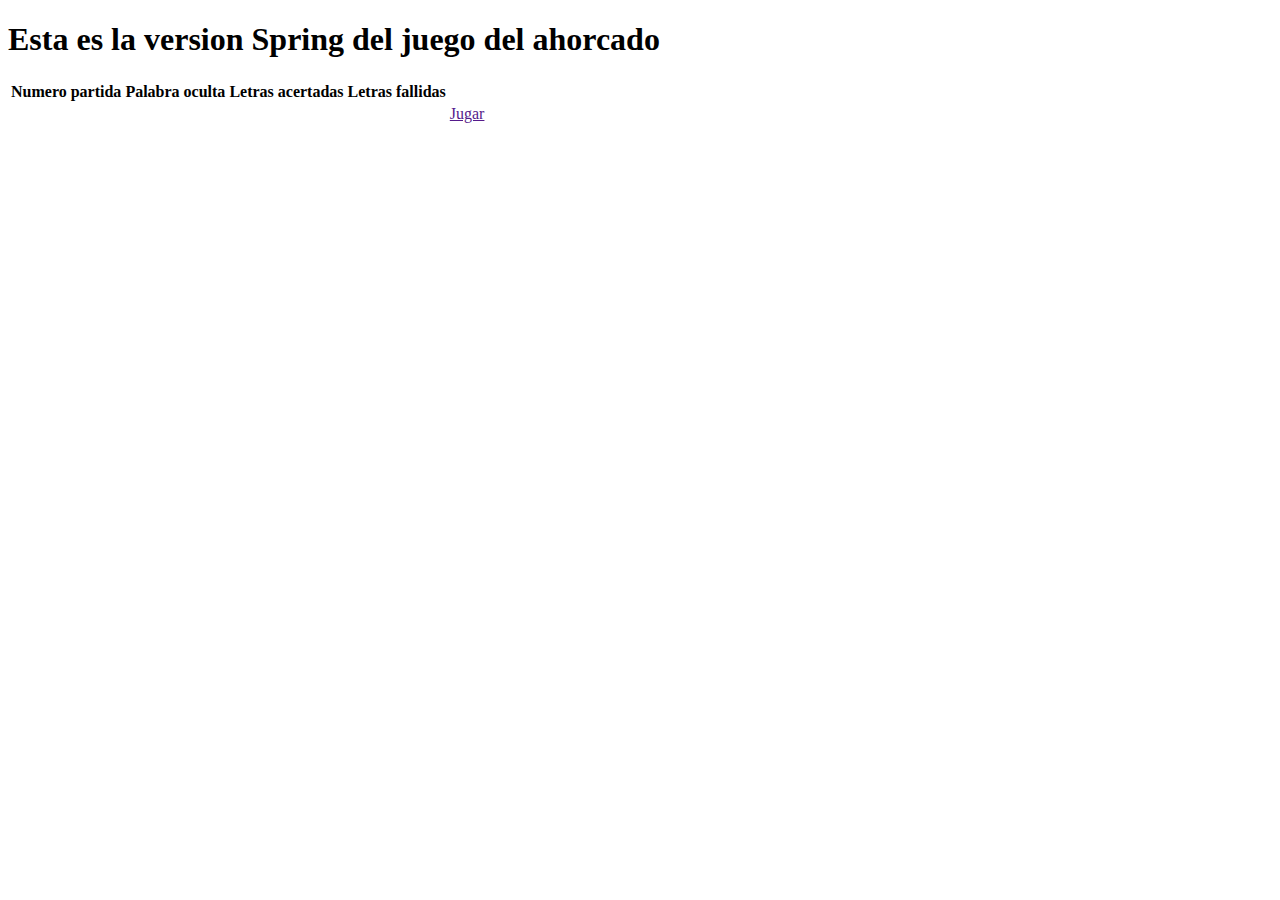
==== ProyectoSpring/AhorcadoSpring/src/main/resources/templates/index.html @ 93331e2c "1/12/2021" ====
<!DOCTYPE html>
<html lang="en" xmlns:th="http://www.thymeleaf.org">
<head>
    <meta charset="UTF-8">
    <title>Ahorcado Spring</title>
</head>
<body>

    <h1>Esta es la version Spring del juego del ahorcado</h1>

    <table>
        <thead>
            <th>Numero partida</th>
            <th>Palabra oculta</th>
            <th>Letras acertadas</th>
            <th>Letras fallidas</th>
        </thead>
        <tbody>
        <tr th:each="partida : ${partidas}">
            <td th:text="${partida.id}"></td>
            <td th:text="${partida.palabraOculta}"></td>
            <td th:text="${partida.letrasAcertadas}"></td>
            <td th:text="${partida.letrasFalladas}"> </td>
            <td><a href="" th:href="@{/partida/{id}(id=${partida.id})}">Jugar</a></td>
        </tr>
        </tbody>
        <tfoot>

        </tfoot>
    </table>

</body>
</html>
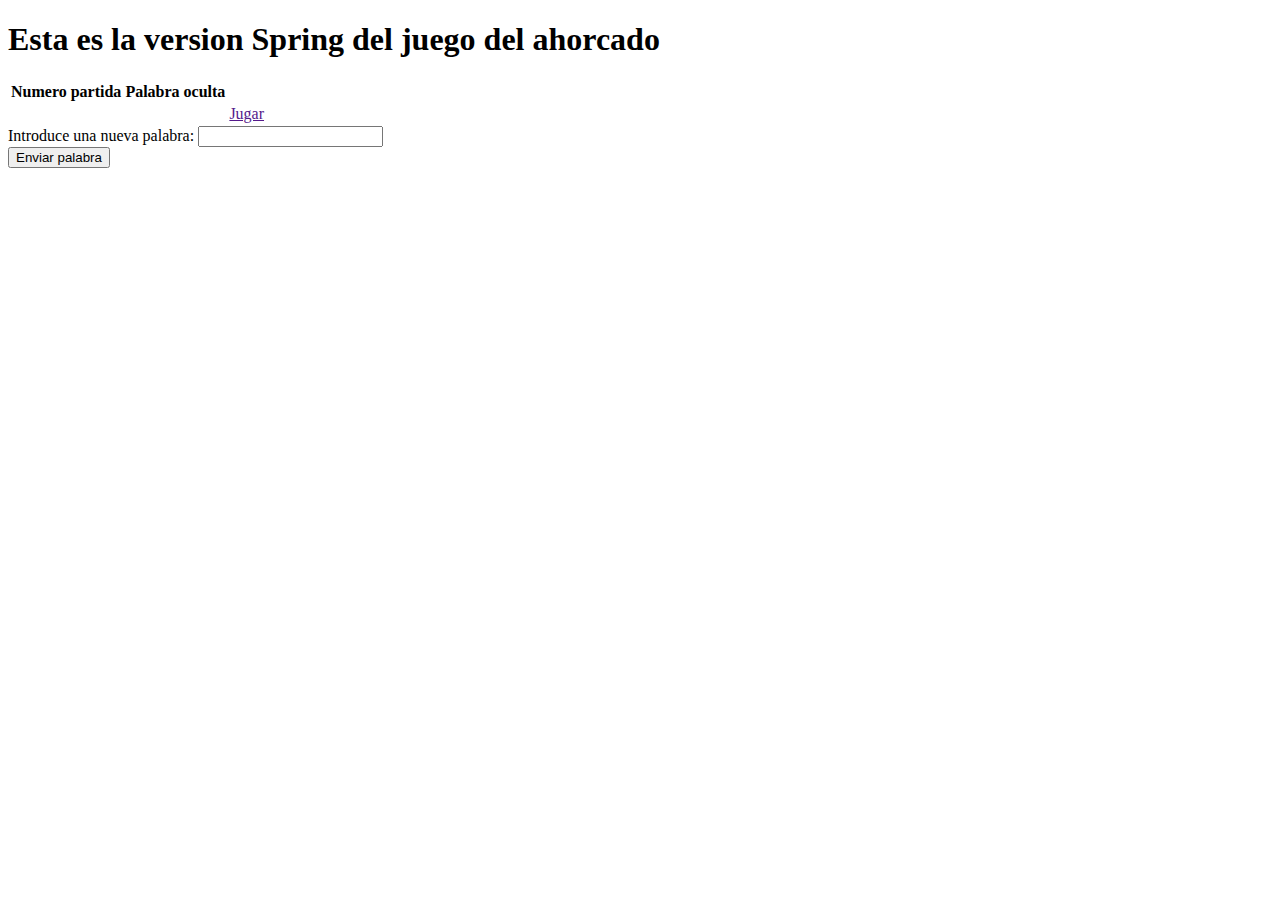
==== commit dbbb073a: "09/12/2021" ====
--- a/ProyectoSpring/AhorcadoSpring/src/main/resources/templates/index.html
+++ b/ProyectoSpring/AhorcadoSpring/src/main/resources/templates/index.html
@@ -3,6 +3,7 @@
 <head>
     <meta charset="UTF-8">
     <title>Ahorcado Spring</title>
+    <link rel="stylesheet" type="text/css" href="../static/css/style.css" th:href="@{/css/style.css}">
 </head>
 <body>
 
@@ -12,15 +13,13 @@
         <thead>
             <th>Numero partida</th>
             <th>Palabra oculta</th>
-            <th>Letras acertadas</th>
-            <th>Letras fallidas</th>
+
+            <th></th>
         </thead>
         <tbody>
         <tr th:each="partida : ${partidas}">
             <td th:text="${partida.id}"></td>
-            <td th:text="${partida.palabraOculta}"></td>
             <td th:text="${partida.letrasAcertadas}"></td>
-            <td th:text="${partida.letrasFalladas}"> </td>
             <td><a href="" th:href="@{/partida/{id}(id=${partida.id})}">Jugar</a></td>
         </tr>
         </tbody>
@@ -29,5 +28,15 @@
         </tfoot>
     </table>
 
+    <form action="#" method="post"
+          th:action="@{/nueva}"
+          th:object="${partidas}">
+        <label> Introduce una nueva palabra:
+            <input th:field="*{palabraOculta}" class="form-control" type="text" th:name="palabra" th:id="palabra"/>
+        </label>
+        <br>
+        <input name="enviar" type="submit" value="Enviar palabra"/>
+    </form>
+
 </body>
 </html>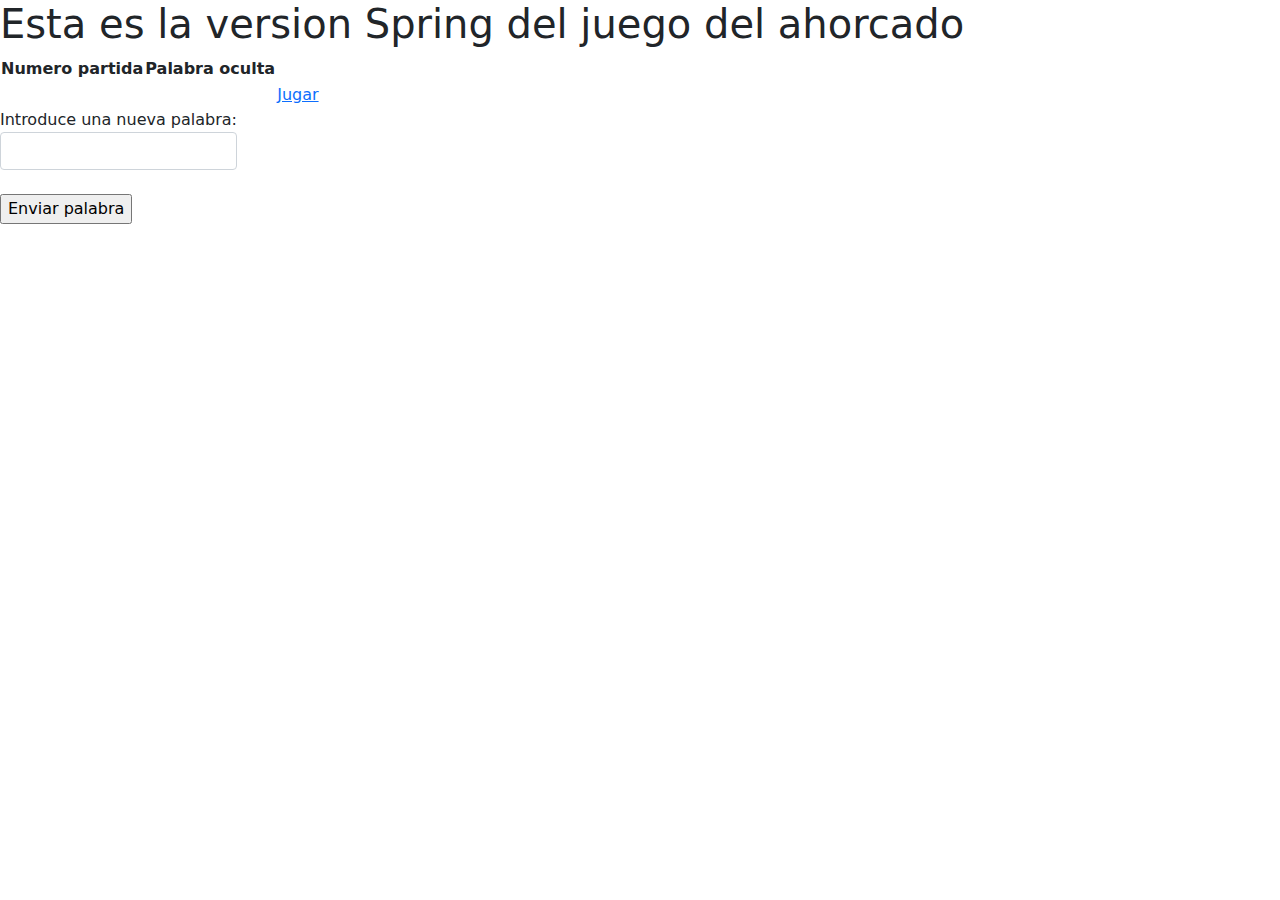
==== commit f3b79580: "1/12/2021" ====
--- a/ProyectoSpring/AhorcadoSpring/src/main/resources/templates/index.html
+++ b/ProyectoSpring/AhorcadoSpring/src/main/resources/templates/index.html
@@ -3,7 +3,7 @@
 <head>
     <meta charset="UTF-8">
     <title>Ahorcado Spring</title>
-    <link rel="stylesheet" type="text/css" href="../static/css/style.css" th:href="@{/css/style.css}">
+    <link rel="stylesheet" type="text/css" href="../static/css/bootstrap.min.css" th:href="@{/css/bootstrap.min.css}">
 </head>
 <body>
 
@@ -28,15 +28,19 @@
         </tfoot>
     </table>
 
-    <form action="#" method="post"
-          th:action="@{/nueva}"
-          th:object="${partidas}">
-        <label> Introduce una nueva palabra:
-            <input th:field="*{palabraOculta}" class="form-control" type="text" th:name="palabra" th:id="palabra"/>
-        </label>
+    <form action="/nueva" method="post"
+          th:action="@{/nueva}">
+        <div class="form-group">
+            <label> Introduce una nueva palabra:
+                <input class="form-control" type="text" th:name="palabra" th:id="palabra"/>
+
+            </label>
+        </div>
         <br>
         <input name="enviar" type="submit" value="Enviar palabra"/>
     </form>
 
+
+    <script src="../static/js/bootstrap.min.js" th:src="@{/js/bootstrap.min.js}"></script>
 </body>
 </html>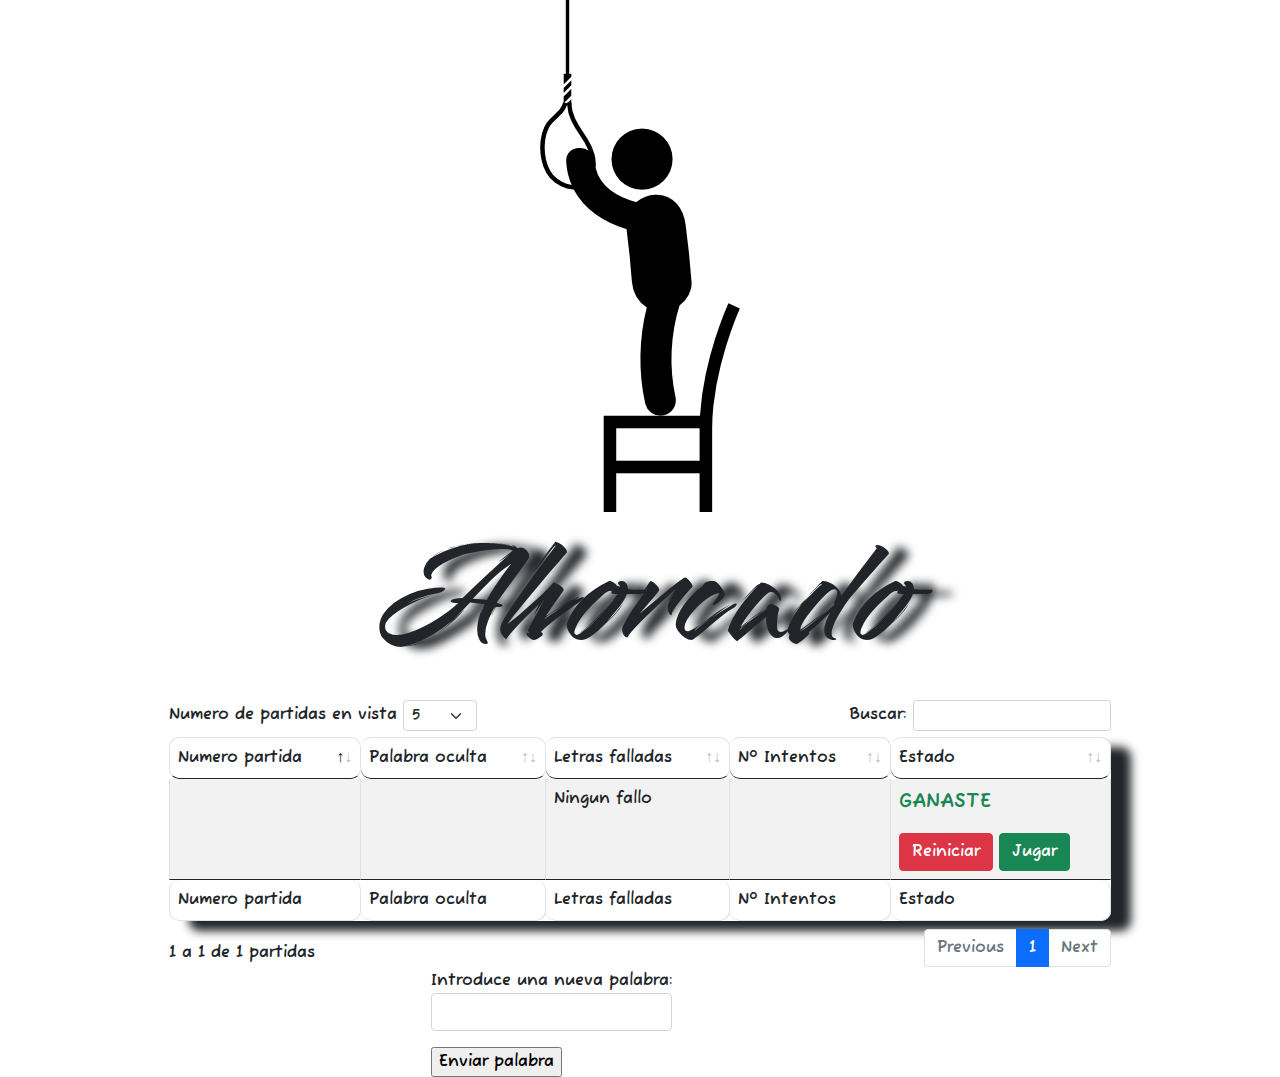
==== commit ab5e8187: "09/12/2021" ====
--- a/ProyectoSpring/AhorcadoSpring/src/main/resources/templates/index.html
+++ b/ProyectoSpring/AhorcadoSpring/src/main/resources/templates/index.html
@@ -2,45 +2,95 @@
 <html lang="en" xmlns:th="http://www.thymeleaf.org">
 <head>
     <meta charset="UTF-8">
+    <meta name="viewport" content="width=device-width,initial-scale=1,user-scalable=no">
     <title>Ahorcado Spring</title>
     <link rel="stylesheet" type="text/css" href="../static/css/bootstrap.min.css" th:href="@{/css/bootstrap.min.css}">
+    <link rel="stylesheet" type="text/css" href="../static/css/dataTables.bootstrap5.css" th:href="@{/css/dataTables.bootstrap5.css}">
+    <link rel="stylesheet" type="text/css" href="../static/css/dataTables.bootstrap5.min.css" th:href="@{/css/dataTables.bootstrap5.min.css}">
+    <link rel="stylesheet" type="text/css" href="../static/css/style.css" th:href="@{/css/style.css}">
+
+    <script type="text/javascript" src="../static/js/jquery-3.5.1.js" th:src="@{/js/jquery-3.5.1.js}"></script>
+    <script type="text/javascript" src="../static/js/jquery.dataTables.min.js" th:src="@{/js/jquery.dataTables.min.js}"></script>
+    <script type="text/javascript" src="../static/js/dataTables.bootstrap5.js" th:src="@{/js/dataTables.bootstrap5.js}"></script>
+    <script type="text/javascript" class="init">
+
+        $(document).ready(function() {
+            $('#tablaPartidas').DataTable();
+        } );
+
+    </script>
+
 </head>
 <body>
+<div class="container-fluid">
+    <div class="row text-center">
+        <div id="principal" class="col-8 m-auto">
+            <img src="../static/img/ahorcado.png" th:src="@{/img/ahorcado.png}">
+        </div>
+        <h1 id="titulo">Ahorcado</h1>
+    </div>
 
-    <h1>Esta es la version Spring del juego del ahorcado</h1>
 
-    <table>
+    <div class="dataTable col-sm-9 col m-auto">
+    <table id="tablaPartidas" class="table table-striped table-bordered" style="width:100%">
         <thead>
-            <th>Numero partida</th>
-            <th>Palabra oculta</th>
-
-            <th></th>
+            <tr>
+                <th>Numero partida</th>
+                <th>Palabra oculta</th>
+                <th>Letras falladas</th>
+                <th>Nº Intentos</th>
+                <th>Estado</th>
+            </tr>
         </thead>
         <tbody>
-        <tr th:each="partida : ${partidas}">
-            <td th:text="${partida.id}"></td>
-            <td th:text="${partida.letrasAcertadas}"></td>
-            <td><a href="" th:href="@{/partida/{id}(id=${partida.id})}">Jugar</a></td>
-        </tr>
+            <tr th:each="partida : ${partidas}">
+                <td th:text="${partida.id}"></td>
+                <td th:text="${partida.letrasAcertadas}"></td>
+                <td th:switch="${partida.letrasFalladas}">
+                        <p th:case="''">Ningun fallo</p>
+                        <p th:case="*" th:text="${partida.letrasFalladas.toUpperCase().replace('','-')}"></p>
+                </td>
+                <td th:text="${partida.intentos}"></td>
+                <td th:switch="${partida.intentos}">
+                        <p th:case="'Has ganado'" class="text-success lead">GANASTE</p>
+                        <a th:case="'Has perdido'" class="btn btn-danger" aria-current="page" href="" th:href="@{/reiniciar/{id}(id=${partida.id})}">Reiniciar</a>
+                        <a th:case="*" class="btn btn-success" aria-current="page" href="" th:href="@{/partida/{id}(id=${partida.id})}">Jugar</a>
+                </td>
+            </tr>
         </tbody>
         <tfoot>
-
+            <tr>
+                <th>Numero partida</th>
+                <th>Palabra oculta</th>
+                <th>Letras falladas</th>
+                <th>Nº Intentos</th>
+                <th>Estado</th>
+            </tr>
         </tfoot>
     </table>
+    </div>
 
-    <form action="/nueva" method="post"
-          th:action="@{/nueva}">
-        <div class="form-group">
+
+    <form id="nueva-palabra" class="m-auto col col-sm-4"
+          action="/nueva" method="post"
+          th:action="@{/nueva}"
+          th:object="${partida}">
+        <div class="form-group"
+             th:classappend="${#fields.hasErrors('palabraOculta')} ? 'has-error'">
             <label> Introduce una nueva palabra:
-                <input class="form-control" type="text" th:name="palabra" th:id="palabra"/>
+                <input th:field="*{palabraOculta}" class="form-control" type="password" th:name="palabraOculta" th:id="palabraOculta" required/>
+                <span th:if="${#fields.hasErrors('palabraOculta')}" th:errors="*{palabraOculta}"
+                      class="help-block" id="palabraOculta-error"></span>
+            </label>
+            <p th:text="${palabraRepetida}"></p>
 
-            </label>
         </div>
-        <br>
         <input name="enviar" type="submit" value="Enviar palabra"/>
     </form>
 
 
     <script src="../static/js/bootstrap.min.js" th:src="@{/js/bootstrap.min.js}"></script>
+
+</div>
 </body>
 </html>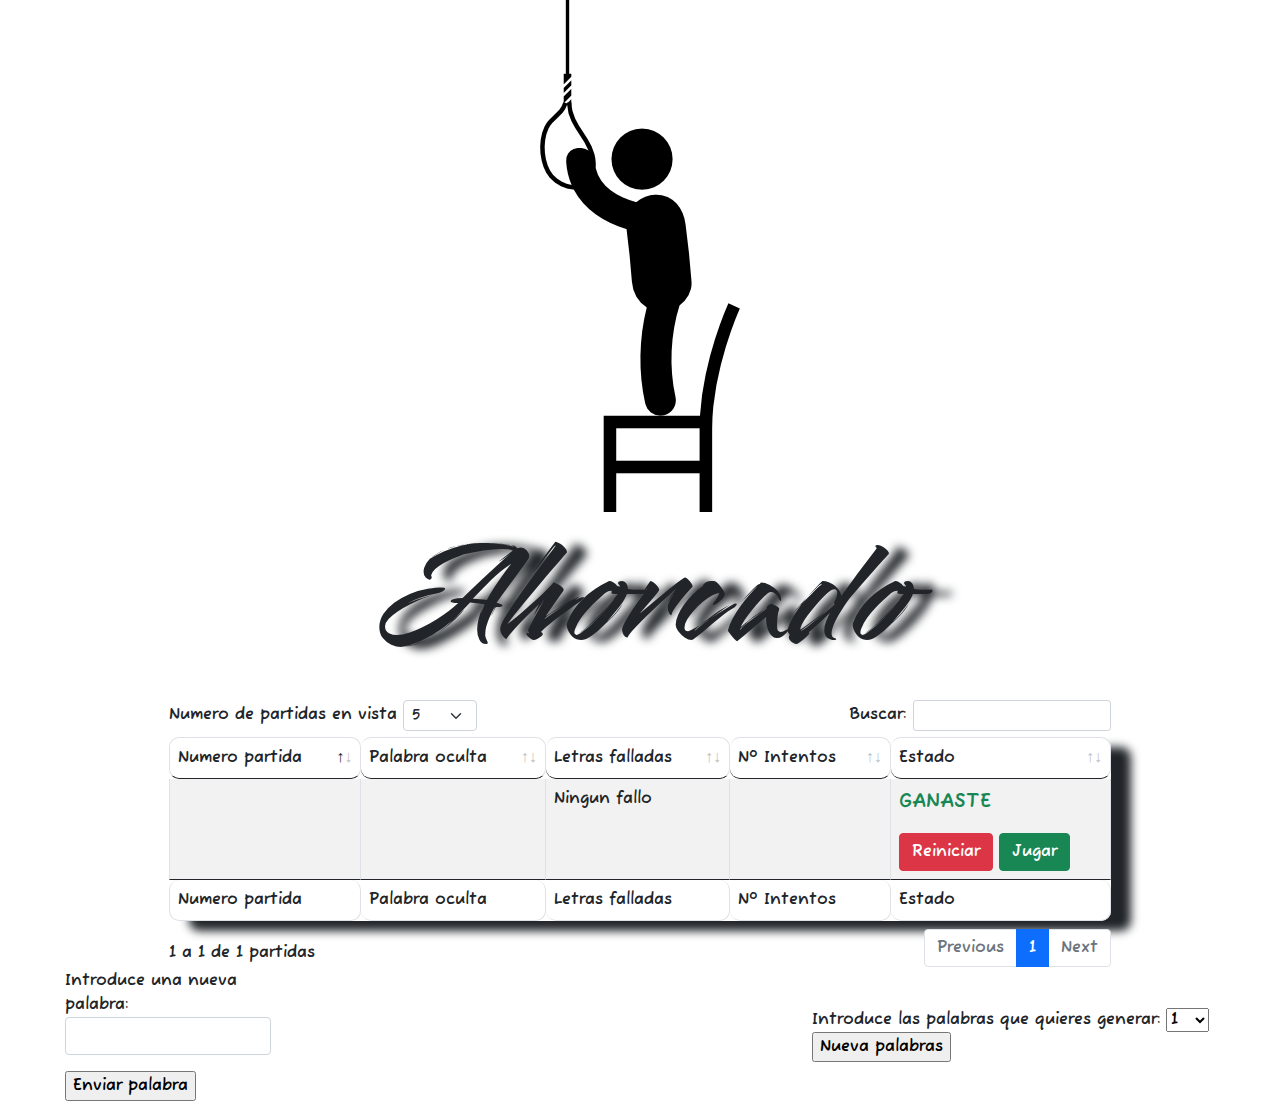
==== commit 44816301: "14/12/2021" ====
--- a/ProyectoSpring/AhorcadoSpring/src/main/resources/templates/index.html
+++ b/ProyectoSpring/AhorcadoSpring/src/main/resources/templates/index.html
@@ -71,22 +71,45 @@
     </div>
 
 
-    <form id="nueva-palabra" class="m-auto col col-sm-4"
-          action="/nueva" method="post"
-          th:action="@{/nueva}"
-          th:object="${partida}">
-        <div class="form-group"
-             th:classappend="${#fields.hasErrors('palabraOculta')} ? 'has-error'">
-            <label> Introduce una nueva palabra:
-                <input th:field="*{palabraOculta}" class="form-control" type="password" th:name="palabraOculta" th:id="palabraOculta" required/>
-                <span th:if="${#fields.hasErrors('palabraOculta')}" th:errors="*{palabraOculta}"
-                      class="help-block" id="palabraOculta-error"></span>
-            </label>
-            <p th:text="${palabraRepetida}"></p>
+    <div class="row">
+        <div class="col col-sm-6 m-auto">
+            <form id="nueva-palabra" class="col col-sm-4"
+                  action="/nueva" method="post"
+                  th:action="@{/nueva}"
+                  th:object="${partida}">
+                <div class="form-group"
+                     th:classappend="${#fields.hasErrors('palabraOculta')} ? 'has-error'">
+                    <label> Introduce una nueva palabra:
+                        <input th:field="*{palabraOculta}" class="form-control" type="password" th:name="palabraOculta" th:id="palabraOculta" required/>
+                        <span th:if="${#fields.hasErrors('palabraOculta')}" th:errors="*{palabraOculta}"
+                              class="help-block" id="palabraOculta-error"></span>
+                    </label>
+                    <p th:text="${palabraRepetida}"></p>
 
+                </div>
+                <input name="enviar" type="submit" value="Enviar palabra"/>
+            </form>
         </div>
-        <input name="enviar" type="submit" value="Enviar palabra"/>
-    </form>
+        <div class="col col-sm-4 m-auto">
+            <form action="#" method="post"
+                  th:action="@{/nuevasPalabras}">
+                <label> Introduce las palabras que quieres generar:
+                    <select name="numeroPalabras">
+                        <option value="1">1</option>
+                        <option value="3">3</option>
+                        <option value="5">5</option>
+                        <option value="20">20</option>
+                    </select>
+                </label>
+                <input name="enviar" type="submit" value="Nueva palabras"/>
+            </form>
+        </div>
+
+
+    </div>
+
+
+
 
 
     <script src="../static/js/bootstrap.min.js" th:src="@{/js/bootstrap.min.js}"></script>
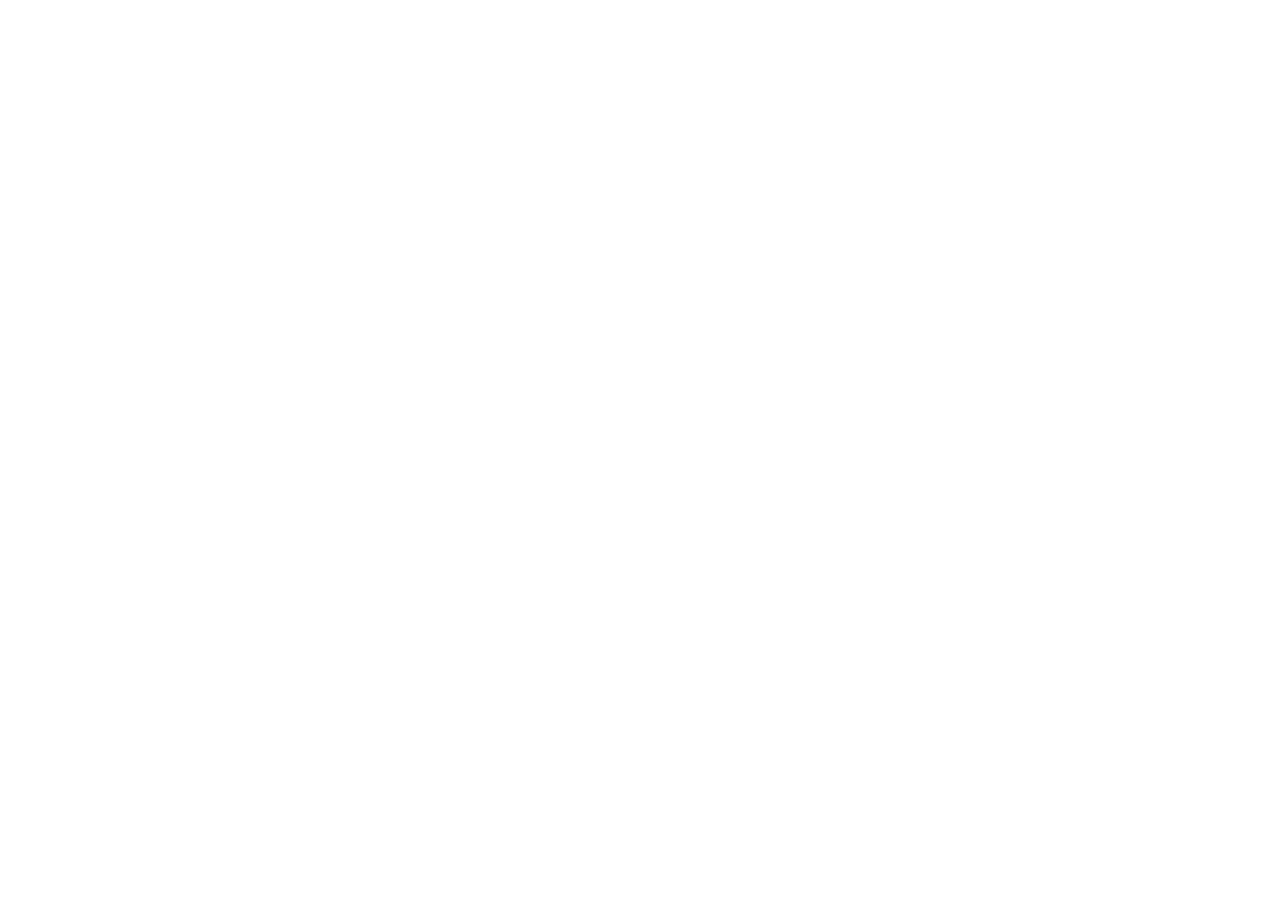
==== commit 1ea62071: "20/12/2021" ====
--- a/ProyectoSpring/AhorcadoSpring/src/main/resources/templates/index.html
+++ b/ProyectoSpring/AhorcadoSpring/src/main/resources/templates/index.html
@@ -1,119 +1,18 @@
 <!DOCTYPE html>
-<html lang="en" xmlns:th="http://www.thymeleaf.org">
+<html lang="en">
 <head>
     <meta charset="UTF-8">
-    <meta name="viewport" content="width=device-width,initial-scale=1,user-scalable=no">
-    <title>Ahorcado Spring</title>
-    <link rel="stylesheet" type="text/css" href="../static/css/bootstrap.min.css" th:href="@{/css/bootstrap.min.css}">
-    <link rel="stylesheet" type="text/css" href="../static/css/dataTables.bootstrap5.css" th:href="@{/css/dataTables.bootstrap5.css}">
-    <link rel="stylesheet" type="text/css" href="../static/css/dataTables.bootstrap5.min.css" th:href="@{/css/dataTables.bootstrap5.min.css}">
-    <link rel="stylesheet" type="text/css" href="../static/css/style.css" th:href="@{/css/style.css}">
+    <title>Index</title>
+    <script>
+        const myTimeout = setTimeout(myGreeting, 5000);
 
-    <script type="text/javascript" src="../static/js/jquery-3.5.1.js" th:src="@{/js/jquery-3.5.1.js}"></script>
-    <script type="text/javascript" src="../static/js/jquery.dataTables.min.js" th:src="@{/js/jquery.dataTables.min.js}"></script>
-    <script type="text/javascript" src="../static/js/dataTables.bootstrap5.js" th:src="@{/js/dataTables.bootstrap5.js}"></script>
-    <script type="text/javascript" class="init">
-
-        $(document).ready(function() {
-            $('#tablaPartidas').DataTable();
-        } );
-
+        function myGreeting() {
+            window.location.href = "index2.html";
+        }
     </script>
-
 </head>
 <body>
-<div class="container-fluid">
-    <div class="row text-center">
-        <div id="principal" class="col-8 m-auto">
-            <img src="../static/img/ahorcado.png" th:src="@{/img/ahorcado.png}">
-        </div>
-        <h1 id="titulo">Ahorcado</h1>
-    </div>
 
 
-    <div class="dataTable col-sm-9 col m-auto">
-    <table id="tablaPartidas" class="table table-striped table-bordered" style="width:100%">
-        <thead>
-            <tr>
-                <th>Numero partida</th>
-                <th>Palabra oculta</th>
-                <th>Letras falladas</th>
-                <th>Nº Intentos</th>
-                <th>Estado</th>
-            </tr>
-        </thead>
-        <tbody>
-            <tr th:each="partida : ${partidas}">
-                <td th:text="${partida.id}"></td>
-                <td th:text="${partida.letrasAcertadas}"></td>
-                <td th:switch="${partida.letrasFalladas}">
-                        <p th:case="''">Ningun fallo</p>
-                        <p th:case="*" th:text="${partida.letrasFalladas.toUpperCase().replace('','-')}"></p>
-                </td>
-                <td th:text="${partida.intentos}"></td>
-                <td th:switch="${partida.intentos}">
-                        <p th:case="'Has ganado'" class="text-success lead">GANASTE</p>
-                        <a th:case="'Has perdido'" class="btn btn-danger" aria-current="page" href="" th:href="@{/reiniciar/{id}(id=${partida.id})}">Reiniciar</a>
-                        <a th:case="*" class="btn btn-success" aria-current="page" href="" th:href="@{/partida/{id}(id=${partida.id})}">Jugar</a>
-                </td>
-            </tr>
-        </tbody>
-        <tfoot>
-            <tr>
-                <th>Numero partida</th>
-                <th>Palabra oculta</th>
-                <th>Letras falladas</th>
-                <th>Nº Intentos</th>
-                <th>Estado</th>
-            </tr>
-        </tfoot>
-    </table>
-    </div>
-
-
-    <div class="row">
-        <div class="col col-sm-6 m-auto">
-            <form id="nueva-palabra" class="col col-sm-4"
-                  action="/nueva" method="post"
-                  th:action="@{/nueva}"
-                  th:object="${partida}">
-                <div class="form-group"
-                     th:classappend="${#fields.hasErrors('palabraOculta')} ? 'has-error'">
-                    <label> Introduce una nueva palabra:
-                        <input th:field="*{palabraOculta}" class="form-control" type="password" th:name="palabraOculta" th:id="palabraOculta" required/>
-                        <span th:if="${#fields.hasErrors('palabraOculta')}" th:errors="*{palabraOculta}"
-                              class="help-block" id="palabraOculta-error"></span>
-                    </label>
-                    <p th:text="${palabraRepetida}"></p>
-
-                </div>
-                <input name="enviar" type="submit" value="Enviar palabra"/>
-            </form>
-        </div>
-        <div class="col col-sm-4 m-auto">
-            <form action="#" method="post"
-                  th:action="@{/nuevasPalabras}">
-                <label> Introduce las palabras que quieres generar:
-                    <select name="numeroPalabras">
-                        <option value="1">1</option>
-                        <option value="3">3</option>
-                        <option value="5">5</option>
-                        <option value="20">20</option>
-                    </select>
-                </label>
-                <input name="enviar" type="submit" value="Nueva palabras"/>
-            </form>
-        </div>
-
-
-    </div>
-
-
-
-
-
-    <script src="../static/js/bootstrap.min.js" th:src="@{/js/bootstrap.min.js}"></script>
-
-</div>
 </body>
 </html>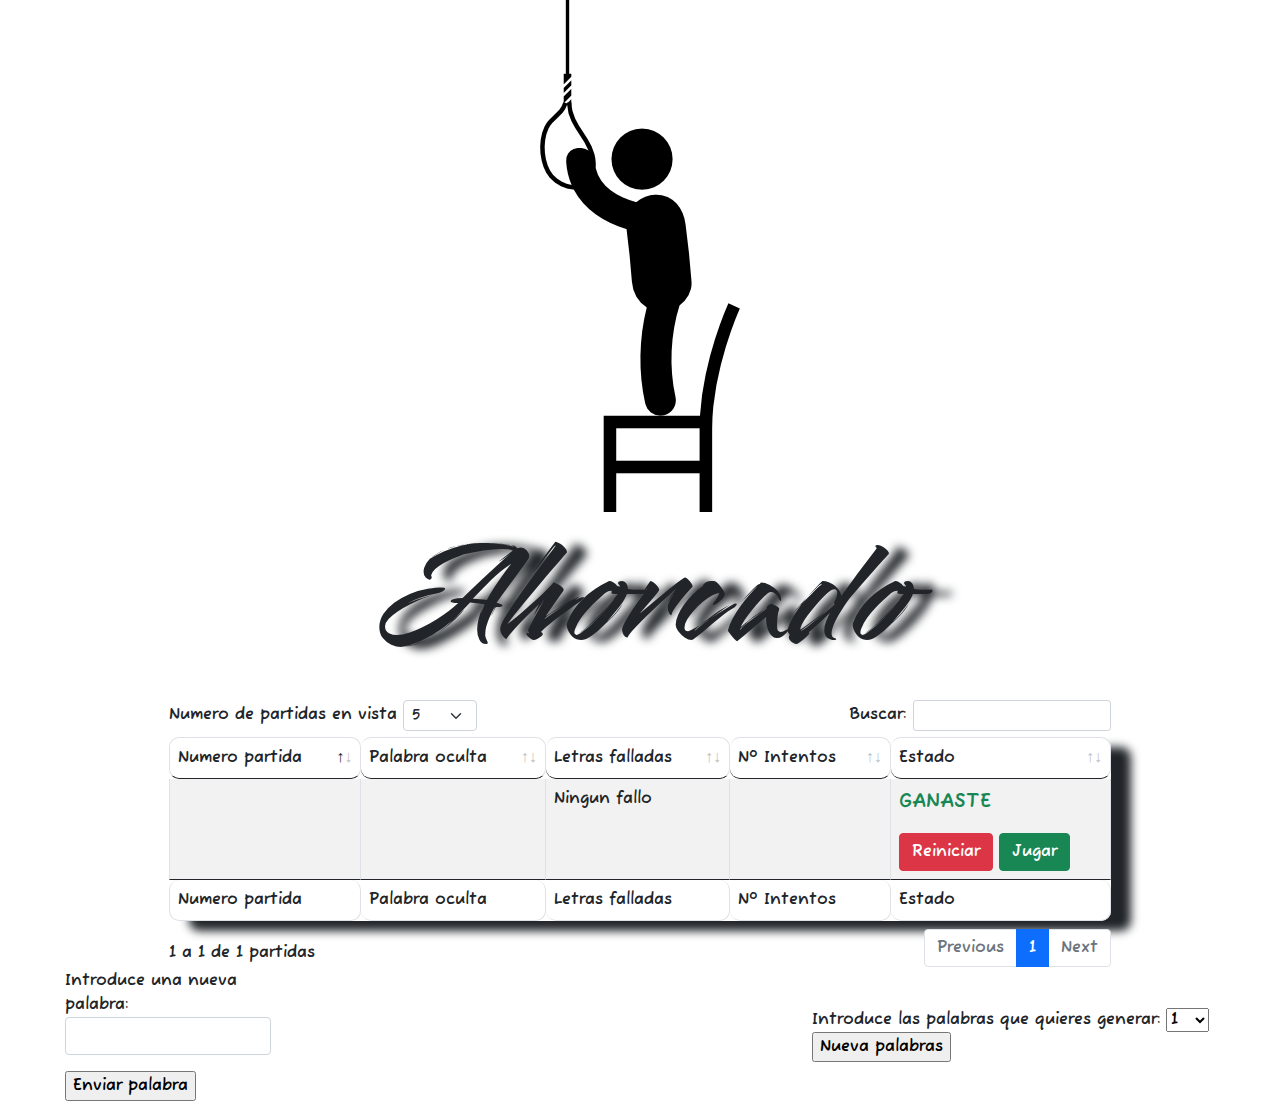
==== commit f58651cf: "20/12/2021" ====
--- a/ProyectoSpring/AhorcadoSpring/src/main/resources/templates/index.html
+++ b/ProyectoSpring/AhorcadoSpring/src/main/resources/templates/index.html
@@ -1,18 +1,119 @@
 <!DOCTYPE html>
-<html lang="en">
+<html lang="en" xmlns:th="http://www.thymeleaf.org">
 <head>
     <meta charset="UTF-8">
-    <title>Index</title>
-    <script>
-        const myTimeout = setTimeout(myGreeting, 5000);
+    <meta name="viewport" content="width=device-width,initial-scale=1,user-scalable=no">
+    <title>Ahorcado Spring</title>
+    <link rel="stylesheet" type="text/css" href="../static/css/bootstrap.min.css" th:href="@{/css/bootstrap.min.css}">
+    <link rel="stylesheet" type="text/css" href="../static/css/dataTables.bootstrap5.css" th:href="@{/css/dataTables.bootstrap5.css}">
+    <link rel="stylesheet" type="text/css" href="../static/css/dataTables.bootstrap5.min.css" th:href="@{/css/dataTables.bootstrap5.min.css}">
+    <link rel="stylesheet" type="text/css" href="../static/css/style.css" th:href="@{/css/style.css}">
 
-        function myGreeting() {
-            window.location.href = "index2.html";
-        }
+    <script type="text/javascript" src="../static/js/jquery-3.5.1.js" th:src="@{/js/jquery-3.5.1.js}"></script>
+    <script type="text/javascript" src="../static/js/jquery.dataTables.min.js" th:src="@{/js/jquery.dataTables.min.js}"></script>
+    <script type="text/javascript" src="../static/js/dataTables.bootstrap5.js" th:src="@{/js/dataTables.bootstrap5.js}"></script>
+    <script type="text/javascript" class="init">
+
+        $(document).ready(function() {
+            $('#tablaPartidas').DataTable();
+        } );
+
     </script>
+
 </head>
 <body>
+<div class="container-fluid">
+    <div class="row text-center">
+        <div id="principal" class="col-8 m-auto">
+            <img src="../static/img/ahorcado.png" th:src="@{/img/ahorcado.png}">
+        </div>
+        <h1 id="titulo">Ahorcado</h1>
+    </div>
 
 
+    <div class="dataTable col-sm-9 col m-auto">
+    <table id="tablaPartidas" class="table table-striped table-bordered" style="width:100%">
+        <thead>
+            <tr>
+                <th>Numero partida</th>
+                <th>Palabra oculta</th>
+                <th>Letras falladas</th>
+                <th>Nº Intentos</th>
+                <th>Estado</th>
+            </tr>
+        </thead>
+        <tbody>
+            <tr th:each="partida : ${partidas}">
+                <td th:text="${partida.id}"></td>
+                <td th:text="${partida.letrasAcertadas}"></td>
+                <td th:switch="${partida.letrasFalladas}">
+                        <p th:case="''">Ningun fallo</p>
+                        <p th:case="*" th:text="${partida.letrasFalladas.toUpperCase().replace('','-')}"></p>
+                </td>
+                <td th:text="${partida.intentos}"></td>
+                <td th:switch="${partida.intentos}">
+                        <p th:case="'Has ganado'" class="text-success lead">GANASTE</p>
+                        <a th:case="'Has perdido'" class="btn btn-danger" aria-current="page" href="" th:href="@{/reiniciar/{id}(id=${partida.id})}">Reiniciar</a>
+                        <a th:case="*" class="btn btn-success" aria-current="page" href="" th:href="@{/partida/{id}(id=${partida.id})}">Jugar</a>
+                </td>
+            </tr>
+        </tbody>
+        <tfoot>
+            <tr>
+                <th>Numero partida</th>
+                <th>Palabra oculta</th>
+                <th>Letras falladas</th>
+                <th>Nº Intentos</th>
+                <th>Estado</th>
+            </tr>
+        </tfoot>
+    </table>
+    </div>
+
+
+    <div class="row">
+        <div class="col col-sm-6 m-auto">
+            <form id="nueva-palabra" class="col col-sm-4"
+                  action="/nueva" method="post"
+                  th:action="@{/nueva}"
+                  th:object="${partida}">
+                <div class="form-group"
+                     th:classappend="${#fields.hasErrors('palabraOculta')} ? 'has-error'">
+                    <label> Introduce una nueva palabra:
+                        <input th:field="*{palabraOculta}" class="form-control" type="password" th:name="palabraOculta" th:id="palabraOculta" required/>
+                        <span th:if="${#fields.hasErrors('palabraOculta')}" th:errors="*{palabraOculta}"
+                              class="help-block" id="palabraOculta-error"></span>
+                    </label>
+                    <p th:text="${palabraRepetida}"></p>
+
+                </div>
+                <input name="enviar" type="submit" value="Enviar palabra"/>
+            </form>
+        </div>
+        <div class="col col-sm-4 m-auto">
+            <form action="#" method="post"
+                  th:action="@{/nuevasPalabras}">
+                <label> Introduce las palabras que quieres generar:
+                    <select name="numeroPalabras">
+                        <option value="1">1</option>
+                        <option value="3">3</option>
+                        <option value="5">5</option>
+                        <option value="20">20</option>
+                    </select>
+                </label>
+                <input name="enviar" type="submit" value="Nueva palabras"/>
+            </form>
+        </div>
+
+
+    </div>
+
+
+
+
+
+    <script src="../static/js/bootstrap.min.js" th:src="@{/js/bootstrap.min.js}"></script>
+
+</div>
 </body>
 </html>